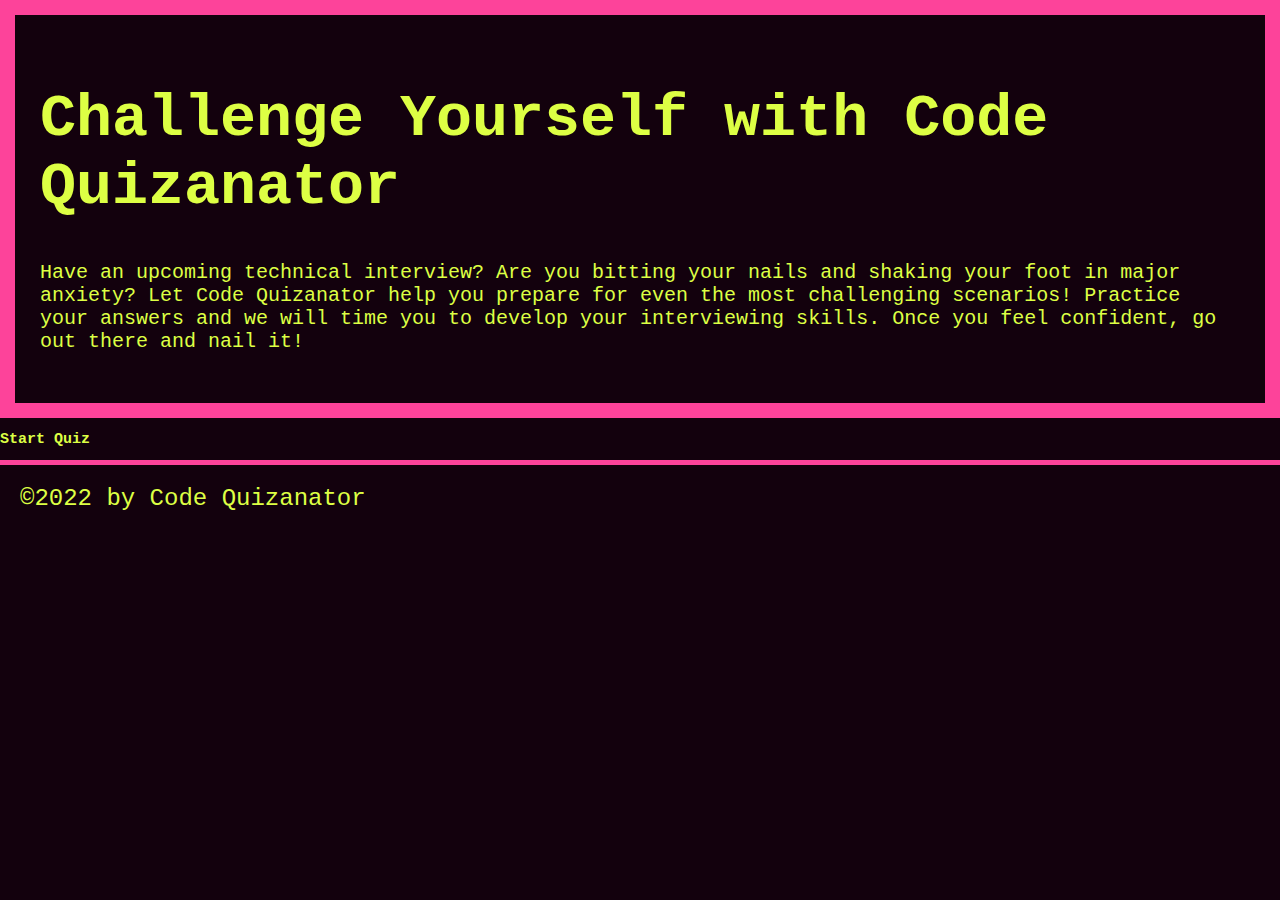
==== index.html @ 2c8183c0 "adding html and css" ====
<!DOCTYPE html>
<html lang="en">
<head>
    <meta charset="UTF-8">
    <meta http-equiv="X-UA-Compatible" content="IE=edge">
    <meta name="viewport" content="width=device-width, initial-scale=1.0">
    <title>Challenge Yourself with Code Quizy</title>
    <link rel="stylesheet" href="./assets/css/style.css">
</head>

<!--Code Starts Here-->
<body>
  
<!--Beginning of Header-->    
    <header>
        <h1>Challenge Yourself with Code Quizanator</h1>
        <p>Have an upcoming technical interview? 
            Are you bitting your nails and shaking your foot in major anxiety?
            Let Code Quizanator help you prepare for even the most challenging scenarios!
            Practice your answers and we will time you to develop your interviewing skills. 
            Once you feel confident, go out there and nail it! 
        </p>
    </header>
<!--Ending of Header-->

<!--Start of Code Quiz-->
<h2>Start Quiz</h2>

<!--End of Code Quiz-->

<!--Footer Start-->
<footer>
    &copy;2022 by Code Quizanator 
</footer>
<!--Footer End-->

<!--js script link here-->
<script src="./assets/script.js"></script>
</body>
</html>
---- assets/css/style.css ----
* {
    box-sizing: border-box;
  }
  
  :root {
    --primary: #fd439a;
    --secondary: #13010d;
    --tertiary: #ddff44; 
    --grey: #333;
    font-size: 62.5%;
  }
  
  body {
    background: var(--secondary);
    color: var(--tertiary);
    margin: 0;
    padding: 0;
    display: flex;
    min-height: 100vh;
    flex-direction: column;
    font-style: normal;
    font-family: "Lucida Console", Courier, monospace;
  }
  
  header {
    background: var(--secondary);
    padding: 30px 25px;
    font-size: 30px;
    border: solid 15px var(--primary);
  }
  /*Header color change animation*/
  h1 {
    animation: color-change 1s infinite;
  }
  
  @keyframes color-change {
    0% { color: var(--primary); }
    50% { color: var(--tertiary); }
    100% { color: var(--primary); }
    50% { color: var(--tertiary); }
  }

  header p {
    color: var(--tertiary);
    margin: 5px 0 20px;
    font-size: 20px;
  }

  footer {
    width: 100%;
    background: var(--secondary);
    color: var(--tertiary);
    font-size: 2.4rem;
    padding: 20px;
    border-top: 5px solid var(--primary);
  }
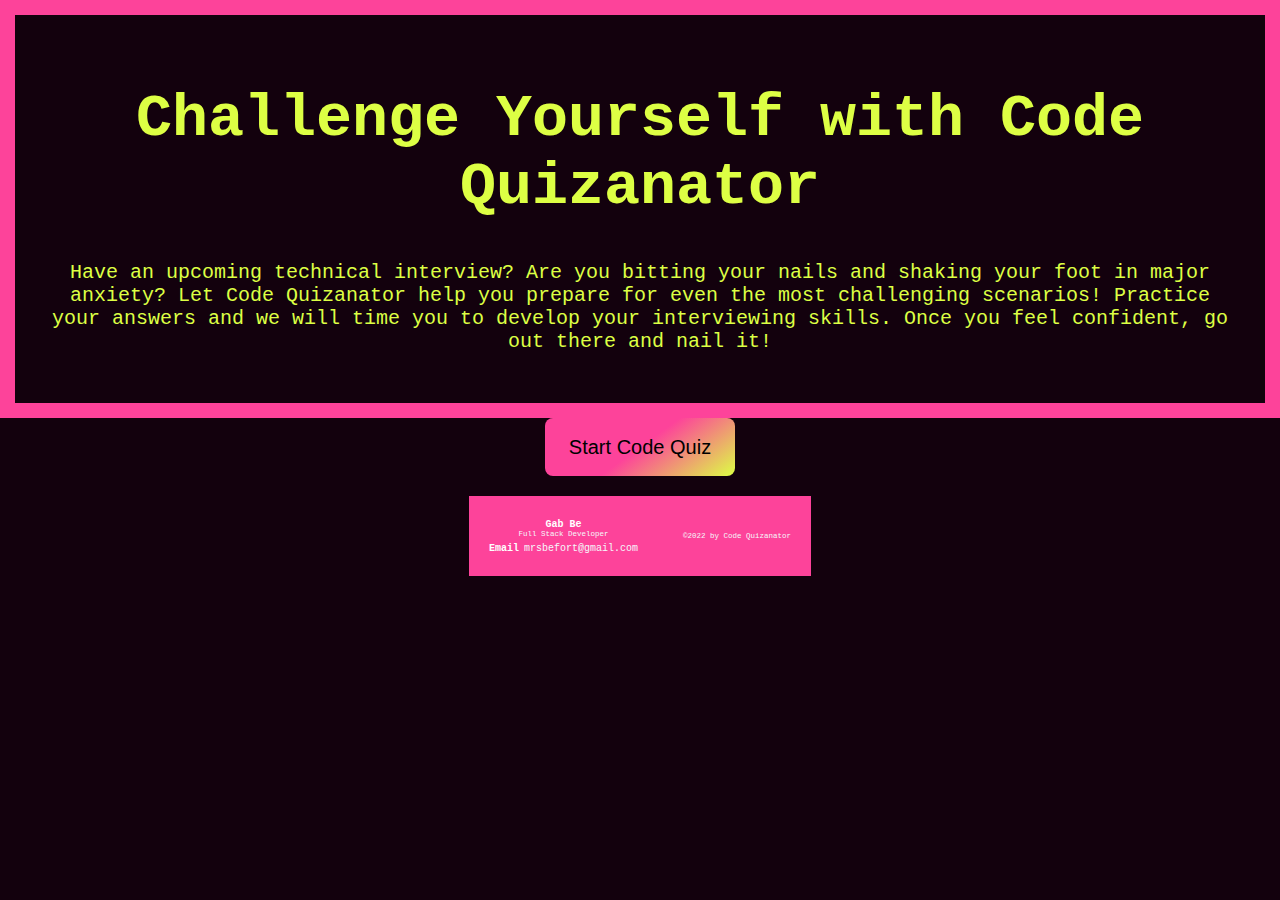
==== commit 9e7f3eda: "adding footer" ====
--- a/index.html
+++ b/index.html
@@ -24,14 +24,162 @@
 <!--Ending of Header-->
 
 <!--Start of Code Quiz-->
-<h2>Start Quiz</h2>
-
+<button>Start Code Quiz</button>
 <!--End of Code Quiz-->
 
 <!--Footer Start-->
-<footer>
-    &copy;2022 by Code Quizanator 
-</footer>
+<div class="main"></div>
+<div class="footer">
+  <div class="bubbles">
+    <div class="bubble" style="--size:3.5543972569919084rem; --distance:8.448341871792394rem; --position:39.57575863756781%; --time:2.737729941848982s; --delay:-3.8427602816920956s;"></div>
+    <div class="bubble" style="--size:3.5293749949442947rem; --distance:7.10045375735554rem; --position:97.17608653481241%; --time:3.5763371907025476s; --delay:-2.326263440586892s;"></div>
+    <div class="bubble" style="--size:3.525290730585988rem; --distance:8.324135238099887rem; --position:75.48887296983808%; --time:2.4044244551745173s; --delay:-2.7735223580071304s;"></div>
+    <div class="bubble" style="--size:4.063173690445416rem; --distance:7.897857961239335rem; --position:9.320047451156544%; --time:3.159773301646979s; --delay:-2.4152628183651865s;"></div>
+    <div class="bubble" style="--size:3.456081860495253rem; --distance:8.699112781624176rem; --position:36.66951924629877%; --time:3.894238291489087s; --delay:-3.8896277875775933s;"></div>
+    <div class="bubble" style="--size:5.0721563235202rem; --distance:9.92876665370789rem; --position:7.975066302207914%; --time:2.6972019043723288s; --delay:-2.0183489968431814s;"></div>
+    <div class="bubble" style="--size:3.0912790870280125rem; --distance:9.965624202524284rem; --position:79.94715857479665%; --time:3.4392460587118094s; --delay:-2.377140117630255s;"></div>
+    <div class="bubble" style="--size:5.084226275071307rem; --distance:9.320956769742306rem; --position:1.8315712113770655%; --time:2.0320977861666227s; --delay:-3.547563744634145s;"></div>
+    <div class="bubble" style="--size:5.484914356885416rem; --distance:8.8446210307306rem; --position:16.256016254750147%; --time:3.6359871235397767s; --delay:-3.4254582733080743s;"></div>
+    <div class="bubble" style="--size:3.3789688336863106rem; --distance:6.055159534703307rem; --position:94.56968915403361%; --time:2.7684899628071595s; --delay:-2.6479816055703393s;"></div>
+    <div class="bubble" style="--size:5.5564526676907136rem; --distance:8.95695450217325rem; --position:11.172886235102201%; --time:3.202104569659705s; --delay:-2.112350152908015s;"></div>
+    <div class="bubble" style="--size:5.310422547876902rem; --distance:6.562834727997112rem; --position:76.48904228295595%; --time:2.4317034919605582s; --delay:-3.2603331019250117s;"></div>
+    <div class="bubble" style="--size:3.0946921410482995rem; --distance:8.229899126884863rem; --position:102.40872516211293%; --time:3.386163896078566s; --delay:-2.9947784466247906s;"></div>
+    <div class="bubble" style="--size:3.722772420331001rem; --distance:7.328328259451984rem; --position:63.70206722503262%; --time:2.517472394613968s; --delay:-3.3873129899618344s;"></div>
+    <div class="bubble" style="--size:5.177950964862369rem; --distance:6.586970030098295rem; --position:92.70441840056135%; --time:3.1097510540798714s; --delay:-3.7997330531480746s;"></div>
+    <div class="bubble" style="--size:2.7689687486784216rem; --distance:9.627232669500255rem; --position:95.84755923562376%; --time:3.6905684126076443s; --delay:-2.50278984247729s;"></div>
+    <div class="bubble" style="--size:2.5878108695695836rem; --distance:7.351952171444596rem; --position:1.391293292681663%; --time:3.9260398585535072s; --delay:-2.8844655839566062s;"></div>
+    <div class="bubble" style="--size:5.290355364175387rem; --distance:6.359216551050485rem; --position:40.92027724644106%; --time:2.531341605005512s; --delay:-2.2761504776045496s;"></div>
+    <div class="bubble" style="--size:3.6155525272001343rem; --distance:7.8303882585339615rem; --position:90.40338132102349%; --time:3.999969084616685s; --delay:-2.9041519931132216s;"></div>
+    <div class="bubble" style="--size:3.990055060195738rem; --distance:9.696831644503018rem; --position:13.281607583036948%; --time:3.171473581232946s; --delay:-2.619451031276038s;"></div>
+    <div class="bubble" style="--size:2.9148668650719793rem; --distance:7.422923175312933rem; --position:-0.7683307166732911%; --time:2.256369935438116s; --delay:-3.245681694228435s;"></div>
+    <div class="bubble" style="--size:5.270501343398752rem; --distance:8.027110963139961rem; --position:63.6909233360893%; --time:2.6850066872380225s; --delay:-2.4573340294702852s;"></div>
+    <div class="bubble" style="--size:5.5969832149815195rem; --distance:8.11110704323153rem; --position:2.538131284694125%; --time:3.0036308978515818s; --delay:-2.152634265323784s;"></div>
+    <div class="bubble" style="--size:5.774205391205273rem; --distance:8.166369633055528rem; --position:0.47890204483508825%; --time:3.8901599567233216s; --delay:-2.619922565678646s;"></div>
+    <div class="bubble" style="--size:4.678416292664647rem; --distance:8.357455467472779rem; --position:58.267756113040704%; --time:3.81346438616607s; --delay:-2.301496831427607s;"></div>
+    <div class="bubble" style="--size:5.218301779475159rem; --distance:6.207474183589026rem; --position:76.08682910171079%; --time:2.2398843013418275s; --delay:-2.7910527654600963s;"></div>
+    <div class="bubble" style="--size:2.5047055999208823rem; --distance:8.952970970316194rem; --position:0.7041457555322017%; --time:3.1400285068347142s; --delay:-2.4757584634351177s;"></div>
+    <div class="bubble" style="--size:3.684561622841045rem; --distance:6.962147434660595rem; --position:76.85314652273946%; --time:3.328676262867227s; --delay:-3.268661906997365s;"></div>
+    <div class="bubble" style="--size:3.5210549405992984rem; --distance:7.102226506350837rem; --position:44.45018010480494%; --time:2.324101236544625s; --delay:-3.6608878513742225s;"></div>
+    <div class="bubble" style="--size:5.906679168202854rem; --distance:8.67106653076301rem; --position:23.553042168635287%; --time:3.600959811758332s; --delay:-2.0847088138428957s;"></div>
+    <div class="bubble" style="--size:3.1477625655202033rem; --distance:8.626934490609415rem; --position:74.78277661144102%; --time:3.208635936513197s; --delay:-3.955550355945542s;"></div>
+    <div class="bubble" style="--size:2.9918992447309174rem; --distance:9.33535054374258rem; --position:86.20560726819443%; --time:2.1333356054015384s; --delay:-2.8868386045216936s;"></div>
+    <div class="bubble" style="--size:2.0541798544970744rem; --distance:7.069695097405904rem; --position:2.557419205093452%; --time:2.6147346750839517s; --delay:-3.116673903387759s;"></div>
+    <div class="bubble" style="--size:2.8177280204057658rem; --distance:7.286367850211058rem; --position:104.62271997748736%; --time:2.3122695784141656s; --delay:-3.69013381068874s;"></div>
+    <div class="bubble" style="--size:3.428793737425443rem; --distance:6.317946716200193rem; --position:53.27119782456649%; --time:3.5080679234152092s; --delay:-3.0923430447199367s;"></div>
+    <div class="bubble" style="--size:2.125689630999288rem; --distance:8.639533123386759rem; --position:39.51005169168731%; --time:3.924975448395856s; --delay:-2.2353297620315704s;"></div>
+    <div class="bubble" style="--size:2.513787166413941rem; --distance:8.909572371811775rem; --position:11.725760803286171%; --time:2.850925907674166s; --delay:-2.062008691864422s;"></div>
+    <div class="bubble" style="--size:2.2421915019285787rem; --distance:7.915714001202915rem; --position:39.343769288258024%; --time:3.9398877377608947s; --delay:-2.4996720855416066s;"></div>
+    <div class="bubble" style="--size:2.4833182568377454rem; --distance:6.924621630860153rem; --position:103.19067661844691%; --time:2.644945519434186s; --delay:-2.800803378018709s;"></div>
+    <div class="bubble" style="--size:5.427247016379268rem; --distance:9.383302400477143rem; --position:89.05314723587297%; --time:3.358470364973913s; --delay:-3.2035834612843614s;"></div>
+    <div class="bubble" style="--size:4.892534522238187rem; --distance:7.406563507549423rem; --position:58.572460236140685%; --time:3.273513178298971s; --delay:-2.7957080203666576s;"></div>
+    <div class="bubble" style="--size:3.5994103560762563rem; --distance:8.050930739897387rem; --position:104.42996524593718%; --time:3.2466602050576543s; --delay:-2.3381233908930574s;"></div>
+    <div class="bubble" style="--size:5.423237055097329rem; --distance:7.526599678925988rem; --position:52.88730690855307%; --time:3.8887329313785246s; --delay:-2.080299970916871s;"></div>
+    <div class="bubble" style="--size:2.954763305605826rem; --distance:6.595703634415569rem; --position:46.52968368131664%; --time:3.2428891264357675s; --delay:-2.7362907383883273s;"></div>
+    <div class="bubble" style="--size:4.672325332061393rem; --distance:8.583077580500476rem; --position:77.23308040458495%; --time:2.220602041159068s; --delay:-2.6892135100360575s;"></div>
+    <div class="bubble" style="--size:5.388081842705185rem; --distance:8.735765069671936rem; --position:104.64594231085734%; --time:2.2798932678139683s; --delay:-3.1952655948720836s;"></div>
+    <div class="bubble" style="--size:4.418223921046308rem; --distance:7.459561048680691rem; --position:55.60688281864701%; --time:2.666398887675075s; --delay:-3.8822489163615326s;"></div>
+    <div class="bubble" style="--size:3.7182749665326504rem; --distance:8.74795923157493rem; --position:62.82078995993251%; --time:2.0626330916300266s; --delay:-3.292293832388399s;"></div>
+    <div class="bubble" style="--size:3.757329875763366rem; --distance:7.0071032445848225rem; --position:2.8825145662617224%; --time:3.0438785177603593s; --delay:-3.9382968990825438s;"></div>
+    <div class="bubble" style="--size:3.0207716167478775rem; --distance:6.989347707708791rem; --position:76.91747698447%; --time:3.5119417313927506s; --delay:-2.6830561536403783s;"></div>
+    <div class="bubble" style="--size:3.4627922986911734rem; --distance:6.7288065633383916rem; --position:38.377982404315254%; --time:2.146867834597769s; --delay:-3.5884751653515674s;"></div>
+    <div class="bubble" style="--size:3.5372198745468566rem; --distance:9.426036571083909rem; --position:20.62884403170955%; --time:3.5319805489511653s; --delay:-3.6066351403297396s;"></div>
+    <div class="bubble" style="--size:4.7312858840209495rem; --distance:6.800003201410904rem; --position:36.75359232836112%; --time:3.3739469030481883s; --delay:-2.4568138015811587s;"></div>
+    <div class="bubble" style="--size:3.3344310536247486rem; --distance:6.873799489723218rem; --position:3.437579706283495%; --time:3.4843937403572802s; --delay:-2.122391851650582s;"></div>
+    <div class="bubble" style="--size:2.6659958869413902rem; --distance:6.773661652045882rem; --position:59.748778447497585%; --time:3.7007082686871575s; --delay:-2.9439616723227604s;"></div>
+    <div class="bubble" style="--size:5.999801335154999rem; --distance:9.354653510482589rem; --position:7.102167957043806%; --time:3.543129219781855s; --delay:-2.566793338525737s;"></div>
+    <div class="bubble" style="--size:5.707509697054701rem; --distance:8.891930157073404rem; --position:86.99554153836756%; --time:3.7109280649171392s; --delay:-3.7492193756646706s;"></div>
+    <div class="bubble" style="--size:3.649709426892943rem; --distance:9.368392172977867rem; --position:70.83121612393406%; --time:2.0303643681533257s; --delay:-3.8249710444391902s;"></div>
+    <div class="bubble" style="--size:3.5292403914880426rem; --distance:8.215505133478688rem; --position:32.28122237710869%; --time:2.3645777605842255s; --delay:-2.1224416417720176s;"></div>
+    <div class="bubble" style="--size:3.6302358085779662rem; --distance:9.833073412364762rem; --position:92.21553142910831%; --time:3.7626264011036556s; --delay:-3.6330790097498684s;"></div>
+    <div class="bubble" style="--size:2.7098937593107175rem; --distance:6.885091671279615rem; --position:91.40827364028777%; --time:3.7146363291040547s; --delay:-2.489353423487959s;"></div>
+    <div class="bubble" style="--size:3.2783354298033913rem; --distance:9.050919853510537rem; --position:34.60991249474794%; --time:3.7093072586222307s; --delay:-2.3336145098725614s;"></div>
+    <div class="bubble" style="--size:5.44832619425454rem; --distance:7.482383088890156rem; --position:19.989586970839127%; --time:3.2711843906475315s; --delay:-2.7088522335019873s;"></div>
+    <div class="bubble" style="--size:2.946443447140938rem; --distance:6.142771450876972rem; --position:79.66354291868103%; --time:2.143916098635211s; --delay:-2.2831935764876907s;"></div>
+    <div class="bubble" style="--size:2.012817484373132rem; --distance:9.91035789006083rem; --position:3.3124220913775417%; --time:3.5906081521037354s; --delay:-3.088900405564649s;"></div>
+    <div class="bubble" style="--size:2.0703097666250354rem; --distance:8.949442006393319rem; --position:46.874809564373834%; --time:3.9721894786105123s; --delay:-2.106587061128305s;"></div>
+    <div class="bubble" style="--size:4.275616348661836rem; --distance:6.218645844558148rem; --position:84.69393885593863%; --time:2.017030208772362s; --delay:-2.570583965252856s;"></div>
+    <div class="bubble" style="--size:3.520461161460598rem; --distance:7.149751845414516rem; --position:75.55733960068179%; --time:3.2960482454345774s; --delay:-3.8720056871083988s;"></div>
+    <div class="bubble" style="--size:4.289191650191753rem; --distance:8.867954631476646rem; --position:104.76972030089338%; --time:3.8697501790357074s; --delay:-3.4684645345681915s;"></div>
+    <div class="bubble" style="--size:5.769921134946945rem; --distance:8.744903457656196rem; --position:8.797849037287884%; --time:2.7001931277894187s; --delay:-3.3052222417421318s;"></div>
+    <div class="bubble" style="--size:3.873823421793941rem; --distance:6.449892901279762rem; --position:-0.5712554626366089%; --time:2.119836354465806s; --delay:-3.6426643946708426s;"></div>
+    <div class="bubble" style="--size:5.967678608329248rem; --distance:8.461500022833246rem; --position:64.75811284382868%; --time:3.150376242520714s; --delay:-2.70692382297228s;"></div>
+    <div class="bubble" style="--size:4.46687761812642rem; --distance:7.829282616379627rem; --position:93.47744416671792%; --time:3.203808555538832s; --delay:-2.0176051831573614s;"></div>
+    <div class="bubble" style="--size:3.975267362286531rem; --distance:6.974924687872366rem; --position:-3.3126784361228623%; --time:3.9609090755380305s; --delay:-3.3247316633456463s;"></div>
+    <div class="bubble" style="--size:4.088899058984313rem; --distance:7.360493889442574rem; --position:1.8809763944116416%; --time:2.1502161809901326s; --delay:-3.148403780328004s;"></div>
+    <div class="bubble" style="--size:2.8739436681670476rem; --distance:7.14816995788428rem; --position:25.281405980434467%; --time:3.320457374699706s; --delay:-2.1623878439015036s;"></div>
+    <div class="bubble" style="--size:3.7203811776655575rem; --distance:7.763902683162632rem; --position:103.21521144571904%; --time:2.9281058292508746s; --delay:-3.7595518642782007s;"></div>
+    <div class="bubble" style="--size:5.000537082526145rem; --distance:7.661280295595369rem; --position:35.34934478414283%; --time:3.614678853281891s; --delay:-2.5639562265908213s;"></div>
+    <div class="bubble" style="--size:2.8498848395446554rem; --distance:7.766100435144889rem; --position:1.8860849802391861%; --time:3.0240268428540267s; --delay:-3.670497244948909s;"></div>
+    <div class="bubble" style="--size:4.732577309268604rem; --distance:8.926101089377461rem; --position:42.46219554008158%; --time:3.785625980931166s; --delay:-3.6151402632489087s;"></div>
+    <div class="bubble" style="--size:2.8696170404170394rem; --distance:6.72152320893814rem; --position:1.0629642171369236%; --time:3.1805884159868887s; --delay:-2.907299501019654s;"></div>
+    <div class="bubble" style="--size:5.9273238636583585rem; --distance:7.893745404264266rem; --position:65.96543394191812%; --time:2.061631407556237s; --delay:-2.7641150383668545s;"></div>
+    <div class="bubble" style="--size:5.774586912560041rem; --distance:7.217210695962768rem; --position:88.72997092888924%; --time:3.6888719349258876s; --delay:-2.980533003386705s;"></div>
+    <div class="bubble" style="--size:4.343292803199767rem; --distance:9.260807143145852rem; --position:10.682654591987752%; --time:2.8887175368705273s; --delay:-3.0668694648812886s;"></div>
+    <div class="bubble" style="--size:2.5322064668982165rem; --distance:8.685270788814968rem; --position:36.26308565997653%; --time:2.959566519653084s; --delay:-3.152393230547358s;"></div>
+    <div class="bubble" style="--size:2.1655716370606006rem; --distance:8.936286991384183rem; --position:43.48594584519931%; --time:3.8974073472397803s; --delay:-2.5140985881609947s;"></div>
+    <div class="bubble" style="--size:2.9958970782998744rem; --distance:9.777657776519126rem; --position:14.475445462531997%; --time:2.7425590787115026s; --delay:-3.665353930982188s;"></div>
+    <div class="bubble" style="--size:3.2010067831393734rem; --distance:7.721885665814902rem; --position:4.562791900399725%; --time:3.7001165467640784s; --delay:-3.1627739323652726s;"></div>
+    <div class="bubble" style="--size:3.335154578523749rem; --distance:8.705384456578447rem; --position:1.007494397707731%; --time:2.997459142886539s; --delay:-3.6922856967846966s;"></div>
+    <div class="bubble" style="--size:5.309038380098845rem; --distance:9.808897481528385rem; --position:70.50355455249121%; --time:2.037051283570382s; --delay:-2.837327897681116s;"></div>
+    <div class="bubble" style="--size:3.1981287658965307rem; --distance:7.857870730374165rem; --position:77.81194541763396%; --time:2.619229548713317s; --delay:-2.2133287384246607s;"></div>
+    <div class="bubble" style="--size:3.242292455493069rem; --distance:6.907938209976285rem; --position:38.60376206061874%; --time:3.6556571838928034s; --delay:-2.838314263017281s;"></div>
+    <div class="bubble" style="--size:2.287999471298341rem; --distance:7.310806830930521rem; --position:46.40007176872749%; --time:2.9471374426526413s; --delay:-3.661881173133056s;"></div>
+    <div class="bubble" style="--size:2.2213524052184743rem; --distance:7.053602505449434rem; --position:37.58189200426262%; --time:2.5120626408494435s; --delay:-3.6104843436861542s;"></div>
+    <div class="bubble" style="--size:3.7999916013529003rem; --distance:7.858892820652304rem; --position:7.948887585843982%; --time:2.9308791458519172s; --delay:-3.0241265116392935s;"></div>
+    <div class="bubble" style="--size:2.9622619005383504rem; --distance:9.334068976125215rem; --position:27.58571029842647%; --time:3.0798983765372574s; --delay:-2.900466608516479s;"></div>
+    <div class="bubble" style="--size:3.4652617662124108rem; --distance:6.407015421487616rem; --position:9.010036515368565%; --time:2.248961721821639s; --delay:-3.647076112758142s;"></div>
+    <div class="bubble" style="--size:4.089718000403527rem; --distance:6.433766507866842rem; --position:61.68484357368537%; --time:2.320162214368247s; --delay:-2.4117039511634704s;"></div>
+    <div class="bubble" style="--size:4.622839800236335rem; --distance:7.655280580034516rem; --position:62.11187306438694%; --time:3.8691971548895143s; --delay:-2.7366190377811574s;"></div>
+    <div class="bubble" style="--size:4.560688530868698rem; --distance:6.121716965699802rem; --position:29.956666882756885%; --time:3.267699708068657s; --delay:-2.4226703094428523s;"></div>
+    <div class="bubble" style="--size:3.278169523140428rem; --distance:9.038637946699529rem; --position:35.167648656911126%; --time:2.6430975918898247s; --delay:-2.9111443716475014s;"></div>
+    <div class="bubble" style="--size:5.9440831441510715rem; --distance:9.018564838885752rem; --position:21.612904107939308%; --time:2.150573476780965s; --delay:-2.060739078954993s;"></div>
+    <div class="bubble" style="--size:3.8661229087535114rem; --distance:8.213330263386784rem; --position:67.02513934447241%; --time:2.035258575092373s; --delay:-3.7294849141164486s;"></div>
+    <div class="bubble" style="--size:2.246744077815146rem; --distance:8.985275472716602rem; --position:99.83529554539324%; --time:3.7652527513268588s; --delay:-3.7154435604846503s;"></div>
+    <div class="bubble" style="--size:3.017271271867208rem; --distance:6.153006351114785rem; --position:43.3552937760619%; --time:3.7100435827211222s; --delay:-3.5237992791228248s;"></div>
+    <div class="bubble" style="--size:2.1154261204230638rem; --distance:7.618989773015403rem; --position:39.69500110848637%; --time:3.208218475102053s; --delay:-2.997066152504819s;"></div>
+    <div class="bubble" style="--size:3.931288537827286rem; --distance:8.551812483616272rem; --position:10.000588593683489%; --time:2.0620096980941494s; --delay:-3.875807483784624s;"></div>
+    <div class="bubble" style="--size:3.1278051135019522rem; --distance:9.683447516598065rem; --position:37.97602483712807%; --time:3.370283305781334s; --delay:-2.9636286847829245s;"></div>
+    <div class="bubble" style="--size:2.7375140098036246rem; --distance:6.1831151839815055rem; --position:46.168536654647326%; --time:2.840537569703464s; --delay:-2.179958831093682s;"></div>
+    <div class="bubble" style="--size:2.661703748215497rem; --distance:8.211452336704028rem; --position:48.3254783681284%; --time:2.116591214661582s; --delay:-3.3263191834076693s;"></div>
+    <div class="bubble" style="--size:2.1544302381433527rem; --distance:7.579440007358455rem; --position:82.99521670993651%; --time:2.4005757818021767s; --delay:-3.14500961918454s;"></div>
+    <div class="bubble" style="--size:2.825889388235339rem; --distance:7.619735125431285rem; --position:55.60829348621422%; --time:2.8103836896998233s; --delay:-3.032609327328959s;"></div>
+    <div class="bubble" style="--size:3.1845515525923664rem; --distance:6.322591236370779rem; --position:17.224689336043102%; --time:3.5811726874655276s; --delay:-2.041402575174688s;"></div>
+    <div class="bubble" style="--size:5.532316292159064rem; --distance:6.967542578826894rem; --position:23.69401425828005%; --time:2.205362414366501s; --delay:-3.6948429350695546s;"></div>
+    <div class="bubble" style="--size:5.503703658505483rem; --distance:6.103210565337104rem; --position:94.82603984205993%; --time:2.3572420510023266s; --delay:-3.3390685157443687s;"></div>
+    <div class="bubble" style="--size:3.7010407038113096rem; --distance:9.798513510511686rem; --position:88.9247894031844%; --time:3.0093585632231914s; --delay:-2.498302314825038s;"></div>
+    <div class="bubble" style="--size:4.347543315529456rem; --distance:6.936264787087094rem; --position:54.23864191577936%; --time:3.0624459290736215s; --delay:-3.3295330144949324s;"></div>
+    <div class="bubble" style="--size:5.930636805245805rem; --distance:9.339044340095853rem; --position:87.75901166960418%; --time:3.384392666983338s; --delay:-3.2314078764068217s;"></div>
+    <div class="bubble" style="--size:3.599785944097233rem; --distance:7.2448733827358724rem; --position:23.395664256200796%; --time:2.340775048502525s; --delay:-3.800898685152664s;"></div>
+    <div class="bubble" style="--size:2.887898426142102rem; --distance:9.287056945378986rem; --position:13.760534881602027%; --time:3.256397807184212s; --delay:-2.921071766516936s;"></div>
+    <div class="bubble" style="--size:4.642033808191377rem; --distance:9.103329707738435rem; --position:17.081214885064732%; --time:2.673054390478378s; --delay:-3.6270725028840713s;"></div>
+    <div class="bubble" style="--size:2.575910394536332rem; --distance:8.133749239317597rem; --position:19.915549076351663%; --time:2.282321353734464s; --delay:-2.697146241448428s;"></div>
+    <div class="bubble" style="--size:5.226861811445484rem; --distance:9.396898893395264rem; --position:46.774962897101176%; --time:3.3137486066585318s; --delay:-3.0967081451925713s;"></div>
+    <div class="bubble" style="--size:3.528304229546226rem; --distance:9.533874063795192rem; --position:42.31972839438509%; --time:3.301401177999019s; --delay:-2.161707129354429s;"></div>
+    <div class="bubble" style="--size:3.4874691610778292rem; --distance:8.11743392798451rem; --position:83.63100765466801%; --time:3.5222390993445805s; --delay:-3.0120247724335676s;"></div>
+    <div class="bubble" style="--size:3.0282478381144955rem; --distance:6.480266509520122rem; --position:93.86978145491524%; --time:3.71661094121343s; --delay:-3.5772101769803473s;"></div>
+    <div class="bubble" style="--size:3.4828645228163895rem; --distance:7.967413386206976rem; --position:101.33054152679934%; --time:2.1766501926027813s; --delay:-3.637336537700236s;"></div>
+    <div class="bubble" style="--size:3.485552594265296rem; --distance:7.0181616836834335rem; --position:36.182445088333736%; --time:3.9655632725110155s; --delay:-3.0081556190680074s;"></div>
+  </div>
+  <div class="content">
+    <div>
+      <div><b>Gab Be</b><p>Full Stack Developer<p/></div>
+      <div><b>Email</b><a href="mailto:mrsbefort@gmail.com">mrsbefort@gmail.com</a></div>
+    </div>
+    <div>
+      <p>&copy;2022 by Code Quizanator </p>
+    </div>
+  </div>
+</div>
+<svg style="position: fixed; top: 100vh">
+  <defs>
+    <filter id="blob">
+      <feGaussianBlur in="SourceGraphic" stdDeviation="10" result="blur"></feGaussianBlur>
+      <feColorMatrix in="blur" mode="matrix" values="1 0 0 0 0  0 1 0 0 0  0 0 1 0 0  0 0 0 19 -9" result="blob"></feColorMatrix>
+      <feComposite in="SourceGraphic" in2="blob" operator="atop"></feComposite>
+    </filter>
+  </defs>
+</svg>
+
 <!--Footer End-->
 
 <!--js script link here-->
--- a/assets/css/style.css
+++ b/assets/css/style.css
@@ -1,12 +1,13 @@
 * {
     box-sizing: border-box;
+    align-items: center;
   }
   
   :root {
     --primary: #fd439a;
     --secondary: #13010d;
     --tertiary: #ddff44; 
-    --grey: #333;
+    --quaternary: rgb(233, 39, 233);
     font-size: 62.5%;
   }
   
@@ -20,6 +21,7 @@
     flex-direction: column;
     font-style: normal;
     font-family: "Lucida Console", Courier, monospace;
+    text-align: center;
   }
   
   header {
@@ -46,11 +48,133 @@
     font-size: 20px;
   }
 
-  footer {
-    width: 100%;
-    background: var(--secondary);
-    color: var(--tertiary);
-    font-size: 2.4rem;
-    padding: 20px;
-    border-top: 5px solid var(--primary);
-  }+  /* button styling */
+  button {
+    align-items: center;
+    background: linear-gradient(144deg, var(--primary)50%, var(--tertiary));
+    border: 800px;
+    border-radius: 8px;
+    box-sizing: border-box;
+    color: rgb(0, 0, 0);
+    display: flex;
+    font-family: Phantomsans, sans-serif;
+    font-size: 20px;
+    justify-content: center;
+    line-height: 1em;
+    max-width: 100%;
+    min-width: 140px;
+    padding: 19px 24px; 
+  }
+//end of button//
+
+
+    body .footer{
+        display: grid;
+        grid-template-rows: 1fr auto;
+        grid-template-areas: "main" "footer";
+        overflow-x: hidden;
+        background: #13010d;
+        min-height: 100vh;
+        font-family: "Open Sans", sans-serif;
+      }
+      body .footer {
+        z-index: 1;
+        --footer-background:#fd439a;
+        display: grid;
+        position: relative;
+        grid-area: footer;
+        min-height: 12rem;
+      }
+      body .footer .bubbles {
+        position: absolute;
+        top: 0;
+        left: 0;
+        right: 0;
+        height: 1rem;
+        background: var(--footer-background);
+        filter: url("#blob");
+      }
+      body .footer .bubbles .bubble {
+        position: absolute;
+        left: var(--position, 50%);
+        background: var(--footer-background);
+        border-radius: 100%;
+        -webkit-animation: bubble-size var(--time, 4s) ease-in infinite var(--delay, 0s), bubble-move var(--time, 4s) ease-in infinite var(--delay, 0s);
+                animation: bubble-size var(--time, 4s) ease-in infinite var(--delay, 0s), bubble-move var(--time, 4s) ease-in infinite var(--delay, 0s);
+        transform: translate(-50%, 100%);
+      }
+      body .footer .content {
+        z-index: 2;
+        display: grid;
+        grid-template-columns: 1fr auto;
+        grid-gap: 4rem;
+        padding: 2rem;
+        background: var(--footer-background);
+      }
+      body .footer .content a, body .footer .content p {
+        color: #F5F7FA;
+        text-decoration: none;
+      }
+      body .footer .content b {
+        color: white;
+      }
+      body .footer .content p {
+        margin: 0;
+        font-size: 0.75rem;
+      }
+      body .footer .content > div {
+        display: flex;
+        flex-direction: column;
+        justify-content: center;
+      }
+      body .footer .content > div > div {
+        margin: 0.25rem 0;
+      }
+      body .footer .content > div > div > * {
+        margin-right: 0.5rem;
+      }
+      body .footer .content > div .image {
+        align-self: center;
+        width: 4rem;
+        height: 4rem;
+        margin: 0.25rem 0;
+        background-size: cover;
+        background-position: center;
+      }
+      
+      @-webkit-keyframes bubble-size {
+        0%, 75% {
+          width: var(--size, 4rem);
+          height: var(--size, 4rem);
+        }
+        100% {
+          width: 0rem;
+          height: 0rem;
+        }
+      }
+      
+      @keyframes bubble-size {
+        0%, 75% {
+          width: var(--size, 4rem);
+          height: var(--size, 4rem);
+        }
+        100% {
+          width: 0rem;
+          height: 0rem;
+        }
+      }
+      @-webkit-keyframes bubble-move {
+        0% {
+          bottom: -4rem;
+        }
+        100% {
+          bottom: var(--distance, 10rem);
+        }
+      }
+      @keyframes bubble-move {
+        0% {
+          bottom: -4rem;
+        }
+        100% {
+          bottom: var(--distance, 10rem);
+        }}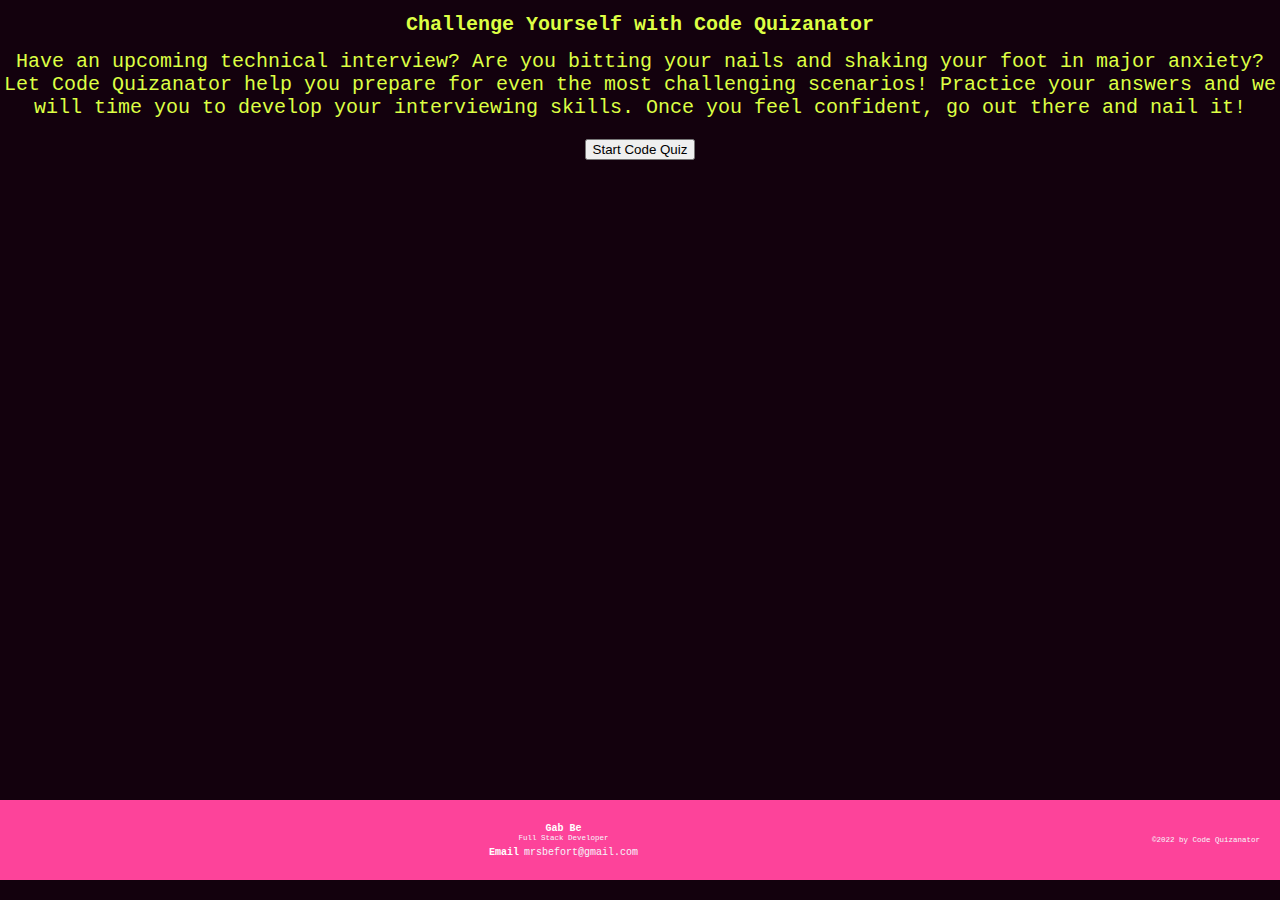
==== commit fb7ea262: "adding css commits" ====
--- a/index.html
+++ b/index.html
@@ -10,7 +10,6 @@
 
 <!--Code Starts Here-->
 <body>
-  
 <!--Beginning of Header-->    
     <header>
         <h1>Challenge Yourself with Code Quizanator</h1>
@@ -179,7 +178,6 @@
     </filter>
   </defs>
 </svg>
-
 <!--Footer End-->
 
 <!--js script link here-->
--- a/assets/css/style.css
+++ b/assets/css/style.css
@@ -23,32 +23,32 @@
     font-family: "Lucida Console", Courier, monospace;
     text-align: center;
   }
-  
+
+//////////////////////////////*header starts here*///////////////////////
   header {
     background: var(--secondary);
     padding: 30px 25px;
     font-size: 30px;
     border: solid 15px var(--primary);
   }
-  /*Header color change animation*/
+//////////////////////////////*header color change animation*///////////
   h1 {
     animation: color-change 1s infinite;
   }
-  
   @keyframes color-change {
     0% { color: var(--primary); }
     50% { color: var(--tertiary); }
     100% { color: var(--primary); }
     50% { color: var(--tertiary); }
   }
-
   header p {
     color: var(--tertiary);
     margin: 5px 0 20px;
     font-size: 20px;
   }
+////////////////////////////*end of header*//////////////////////////////
 
-  /* button styling */
+////////////////////////////*button starts here*/////////////////////////
   button {
     align-items: center;
     background: linear-gradient(144deg, var(--primary)50%, var(--tertiary));
@@ -65,9 +65,9 @@
     min-width: 140px;
     padding: 19px 24px; 
   }
-//end of button//
+////////////////////////////*end of button*//////////////////////////////
 
-
+////////////////////////////*footer starts here*/////////////////////////
     body .footer{
         display: grid;
         grid-template-rows: 1fr auto;
@@ -81,7 +81,11 @@
         z-index: 1;
         --footer-background:#fd439a;
         display: grid;
-        position: relative;
+        position:fixed;
+        width: 100%;
+        left:0px;
+        bottom:0px;
+        height:30px;
         grid-area: footer;
         min-height: 12rem;
       }
@@ -177,4 +181,6 @@
         }
         100% {
           bottom: var(--distance, 10rem);
-        }}+        }
+    }
+////////////////////////////*footer ends*////////////////////////////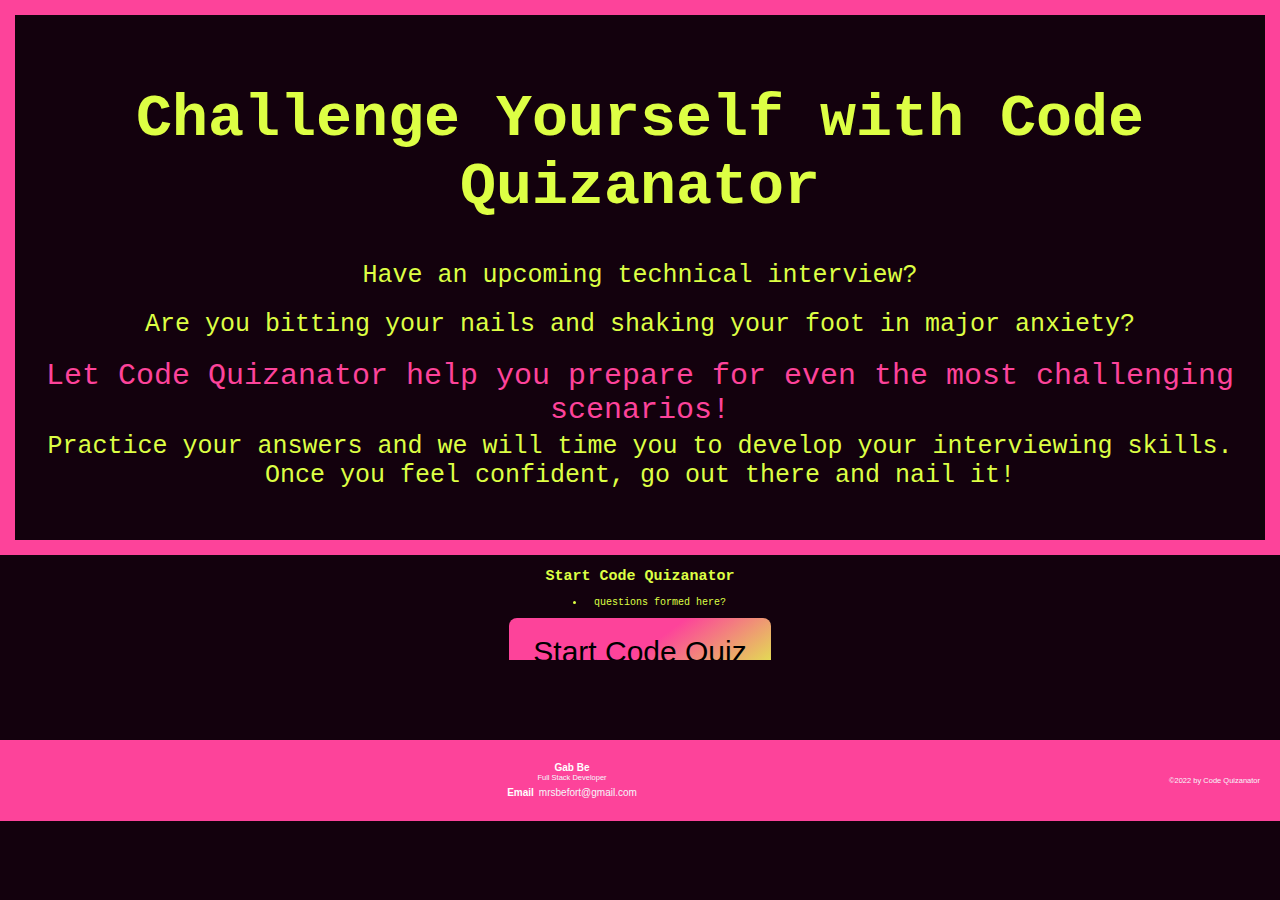
==== commit e6f203bb: "css" ====
--- a/index.html
+++ b/index.html
@@ -13,17 +13,26 @@
 <!--Beginning of Header-->    
     <header>
         <h1>Challenge Yourself with Code Quizanator</h1>
-        <p>Have an upcoming technical interview? 
-            Are you bitting your nails and shaking your foot in major anxiety?
-            Let Code Quizanator help you prepare for even the most challenging scenarios!
-            Practice your answers and we will time you to develop your interviewing skills. 
+        <p>Have an upcoming technical interview?</p>
+            <p>Are you bitting your nails and shaking your foot in major anxiety?</p>
+            <p1>Let Code Quizanator help you prepare for even the most challenging scenarios!</p1>
+            <p>Practice your answers and we will time you to develop your interviewing skills. 
             Once you feel confident, go out there and nail it! 
         </p>
     </header>
 <!--Ending of Header-->
 
 <!--Start of Code Quiz-->
+<main class="page-content">
+    <section class="questions">
+      <h2 class="title">Start Code Quizanator</h2>
+      <ul class="begin">
+        <li class="q1">questions formed here?</li>
+      </ul>
+    </section>
+  </main>
 <button>Start Code Quiz</button>
+
 <!--End of Code Quiz-->
 
 <!--Footer Start-->
--- a/assets/css/style.css
+++ b/assets/css/style.css
@@ -7,7 +7,6 @@
     --primary: #fd439a;
     --secondary: #13010d;
     --tertiary: #ddff44; 
-    --quaternary: rgb(233, 39, 233);
     font-size: 62.5%;
   }
   
@@ -24,14 +23,14 @@
     text-align: center;
   }
 
-//////////////////////////////*header starts here*///////////////////////
+/*------------------------header starts here---------------------------*/
   header {
     background: var(--secondary);
     padding: 30px 25px;
     font-size: 30px;
     border: solid 15px var(--primary);
   }
-//////////////////////////////*header color change animation*///////////
+/*-----------------header color change animation-----------------------*/
   h1 {
     animation: color-change 1s infinite;
   }
@@ -44,11 +43,20 @@
   header p {
     color: var(--tertiary);
     margin: 5px 0 20px;
-    font-size: 20px;
+    font-size: 25px;
+    text-align: center;
+    text-justify: inner-character;
   }
-////////////////////////////*end of header*//////////////////////////////
+  header p1 {
+    color: var(--primary);
+    margin: 5px 0 20px;
+    font-size: 30px;
+    text-align: center;
+    text-justify: inner-character;
+  }
+/*-----------------------end of header---------------------------------*/
 
-////////////////////////////*button starts here*/////////////////////////
+/*---------------------button starts here------------------------------*/
   button {
     align-items: center;
     background: linear-gradient(144deg, var(--primary)50%, var(--tertiary));
@@ -58,36 +66,40 @@
     color: rgb(0, 0, 0);
     display: flex;
     font-family: Phantomsans, sans-serif;
-    font-size: 20px;
+    font-size: 30px;
     justify-content: center;
     line-height: 1em;
     max-width: 100%;
     min-width: 140px;
     padding: 19px 24px; 
   }
-////////////////////////////*end of button*//////////////////////////////
+/*----------------------end of button-----------------------------------*/
 
-////////////////////////////*footer starts here*/////////////////////////
+/*---------------------footer starts here-------------------------------*/
     body .footer{
+        height: 50rem; 
         display: grid;
         grid-template-rows: 1fr auto;
         grid-template-areas: "main" "footer";
         overflow-x: hidden;
         background: #13010d;
         min-height: 100vh;
+        
+        position: fixed;
+        width: 100%;
+        left:0px;
+        height: 0rem; 
+        bottom: 0px;
         font-family: "Open Sans", sans-serif;
       }
       body .footer {
         z-index: 1;
         --footer-background:#fd439a;
         display: grid;
-        position:fixed;
-        width: 100%;
-        left:0px;
-        bottom:0px;
-        height:30px;
         grid-area: footer;
         min-height: 12rem;
+        height: 24rem; 
+        bottom: 0px;
       }
       body .footer .bubbles {
         position: absolute;
@@ -183,4 +195,4 @@
           bottom: var(--distance, 10rem);
         }
     }
-////////////////////////////*footer ends*////////////////////////////+/*-----------------footer ends-----------------------------------*/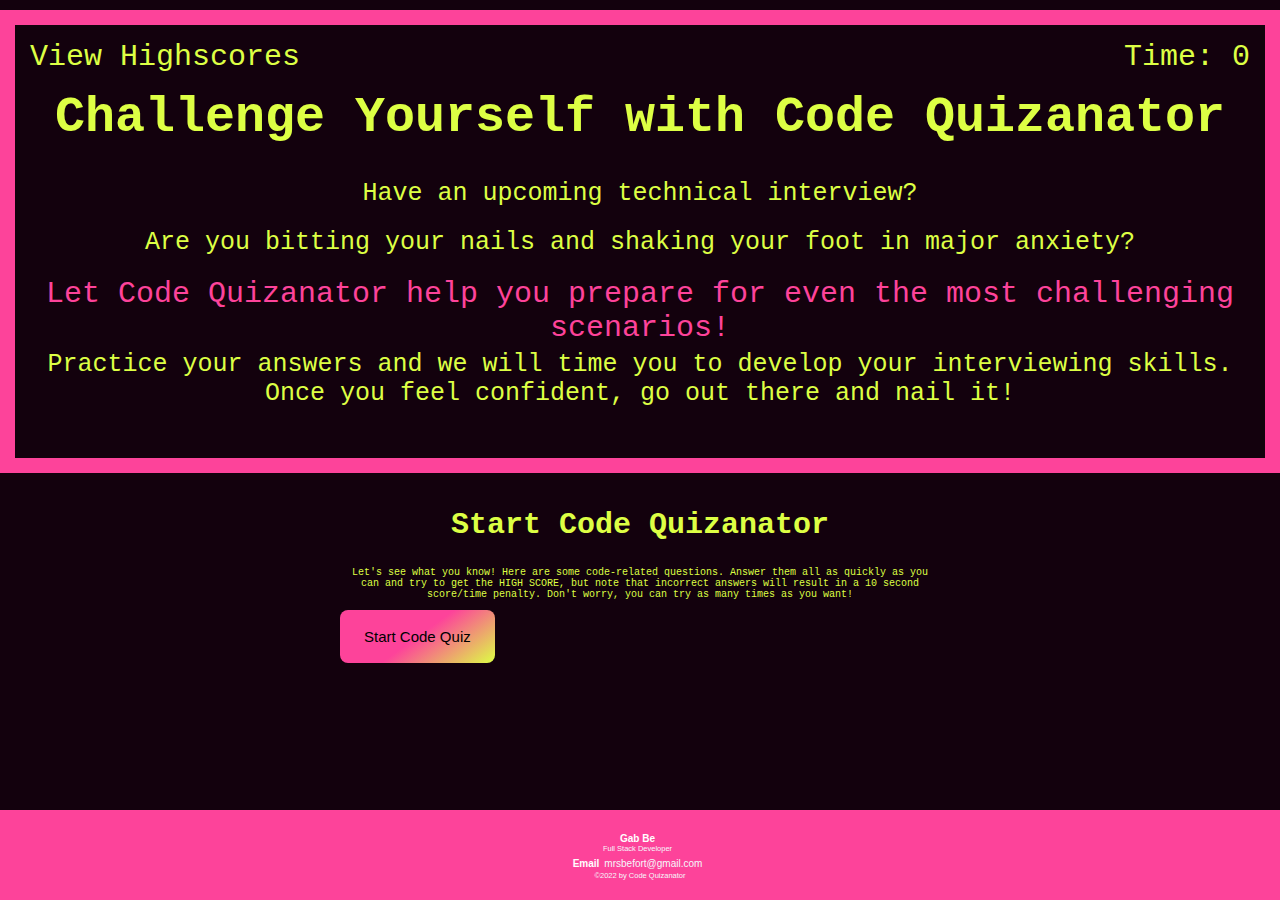
==== commit 74f04f5c: "adding js" ====
--- a/index.html
+++ b/index.html
@@ -4,7 +4,7 @@
     <meta charset="UTF-8">
     <meta http-equiv="X-UA-Compatible" content="IE=edge">
     <meta name="viewport" content="width=device-width, initial-scale=1.0">
-    <title>Challenge Yourself with Code Quizy</title>
+    <title>Challenge Yourself with Code</title>
     <link rel="stylesheet" href="./assets/css/style.css">
 </head>
 
@@ -23,16 +23,37 @@
 <!--Ending of Header-->
 
 <!--Start of Code Quiz-->
-<main class="page-content">
-    <section class="questions">
-      <h2 class="title">Start Code Quizanator</h2>
-      <ul class="begin">
-        <li class="q1">questions formed here?</li>
-      </ul>
-    </section>
-  </main>
-<button>Start Code Quiz</button>
-
+<div class="scores"><a href="score.html">View Highscores</a></div>
+
+<div class="timer">Time: <span id="time">0</span></div>
+
+<div class="wrapper">
+  <div id="start-screen" class="start">
+    <h2>Start Code Quizanator</h2>
+        <p>
+          Let's see what you know! Here are some code-related questions. Answer them all as quickly as you can and try to get the HIGH SCORE, but note that incorrect answers will result in a 10 second score/time penalty. Don't worry, you can try as many times as you want!
+        </p>
+        <button id="start">Start Code Quiz</button>
+      </div>
+
+      <div id="questions" class="hide">
+        <h2 id="question-title"></h2>
+        <div id="choices" class="choices"></div>
+      </div>
+
+      <div id="end-screen" class="hide">
+        <h2>All done!</h2>
+        <p>Your final score is <span id="final-score"></span>.</p>
+        <p>
+          Enter initials: <input type="text" id="initials" max="3" />
+          <button id="submit">Submit</button>
+        </p>
+      </div>
+<!--js script links here-->
+<script src="./assets/script.js"></script>
+<script src="./assets/questions.js"></script>
+      <div id="feedback" class="feedback hide"></div>
+    </div>
 <!--End of Code Quiz-->
 
 <!--Footer Start-->
@@ -189,7 +210,5 @@
 </svg>
 <!--Footer End-->
 
-<!--js script link here-->
-<script src="./assets/script.js"></script>
 </body>
 </html>--- a/assets/css/style.css
+++ b/assets/css/style.css
@@ -26,6 +26,7 @@
 /*------------------------header starts here---------------------------*/
   header {
     background: var(--secondary);
+    margin: 10px auto 0 auto;
     padding: 30px 25px;
     font-size: 30px;
     border: solid 15px var(--primary);
@@ -33,6 +34,7 @@
 /*-----------------header color change animation-----------------------*/
   h1 {
     animation: color-change 1s infinite;
+    font-size: 50px;
   }
   @keyframes color-change {
     0% { color: var(--primary); }
@@ -55,10 +57,66 @@
     text-justify: inner-character;
   }
 /*-----------------------end of header---------------------------------*/
+h2 {
+  font-size: 30px;
+}
+/*classes*/
+.wrapper {
+  margin: 10px auto 0 auto;
+  max-width: 600px;
+}
+
+.choices button {
+  display: block;
+}
+
+.hide {
+  display: none;
+}
+
+.start {
+  text-align: center;
+}
+
+.scores {
+  position: absolute;
+  top:40px;
+  left: 30px;
+  font-size: 30px;
+}
+
+.feedback {
+  font-style: italic;
+  font-size: 120%;
+  margin-top: 20px;
+  padding-top: 10px;
+  color: gray;
+  border-top: 2px solid rgb(201, 193, 193);
+}
+
+.timer {
+  position: absolute;
+  top: 40px;
+  right: 30px;
+  font-size: 30px;
+}
+a {
+  color: var(--tertiary);
+  text-decoration: none;
+  transition: color 0.1s;
+    border-radius: 8px;
+}
+
+a:hover {
+  color: var(--primary); 
+  border: 800px;
+    border-radius: 8px;
+    box-sizing: border-box;
+}
 
 /*---------------------button starts here------------------------------*/
   button {
-    align-items: center;
+    text align: center;
     background: linear-gradient(144deg, var(--primary)50%, var(--tertiary));
     border: 800px;
     border-radius: 8px;
@@ -66,15 +124,36 @@
     color: rgb(0, 0, 0);
     display: flex;
     font-family: Phantomsans, sans-serif;
-    font-size: 30px;
+    font-size: 15px;
     justify-content: center;
     line-height: 1em;
     max-width: 100%;
     min-width: 140px;
     padding: 19px 24px; 
   }
+  button:hover {
+    background-color: silver;
+  }
 /*----------------------end of button-----------------------------------*/
 
+input[type="text"] {
+  font-size: 100%;
+}
+
+ol {
+  padding-left: 0px;
+  max-height: 400px;
+  overflow: auto;
+}
+
+li {
+  padding: 5px;
+  list-style: decimal inside none;
+}
+
+li:nth-child(odd) {
+  background-color: #dfdae7;
+}
 /*---------------------footer starts here-------------------------------*/
     body .footer{
         height: 50rem; 
@@ -84,11 +163,10 @@
         overflow-x: hidden;
         background: #13010d;
         min-height: 100vh;
-        
         position: fixed;
         width: 100%;
         left:0px;
-        height: 0rem; 
+        height: 12rem; 
         bottom: 0px;
         font-family: "Open Sans", sans-serif;
       }
@@ -97,16 +175,16 @@
         --footer-background:#fd439a;
         display: grid;
         grid-area: footer;
-        min-height: 12rem;
-        height: 24rem; 
+        min-height: 1rem;
+        height: 25%; 
         bottom: 0px;
       }
       body .footer .bubbles {
-        position: absolute;
+        position: relative;
         top: 0;
         left: 0;
         right: 0;
-        height: 1rem;
+        height: 0rem;
         background: var(--footer-background);
         filter: url("#blob");
       }
@@ -121,9 +199,7 @@
       }
       body .footer .content {
         z-index: 2;
-        display: grid;
-        grid-template-columns: 1fr auto;
-        grid-gap: 4rem;
+        display: outside;
         padding: 2rem;
         background: var(--footer-background);
       }
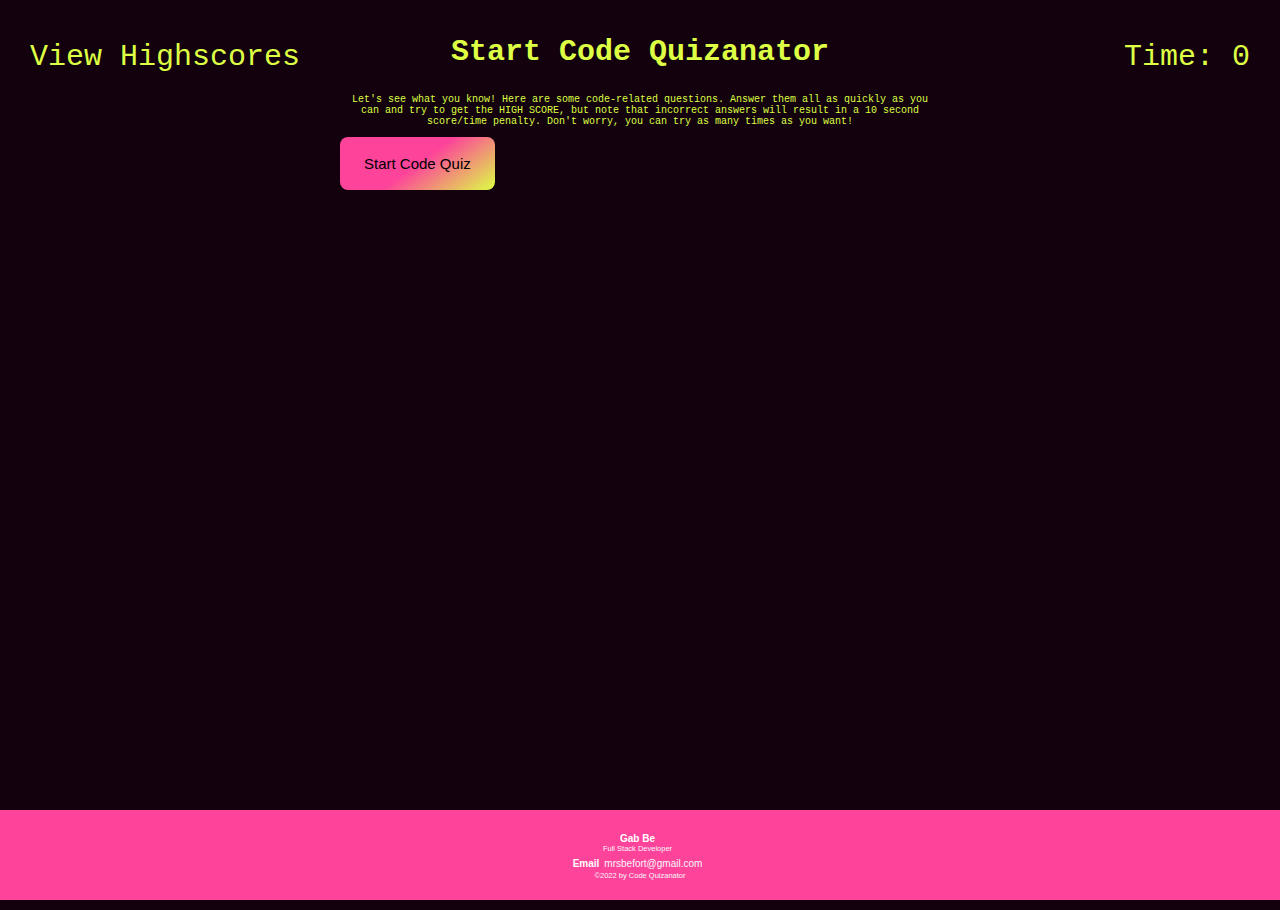
==== commit fe8cb418: "fixing timer" ====
--- a/index.html
+++ b/index.html
@@ -11,7 +11,7 @@
 <!--Code Starts Here-->
 <body>
 <!--Beginning of Header-->    
-    <header>
+    <header class="hide">
         <h1>Challenge Yourself with Code Quizanator</h1>
         <p>Have an upcoming technical interview?</p>
             <p>Are you bitting your nails and shaking your foot in major anxiety?</p>
@@ -49,9 +49,7 @@
           <button id="submit">Submit</button>
         </p>
       </div>
-<!--js script links here-->
-<script src="./assets/script.js"></script>
-<script src="./assets/questions.js"></script>
+
       <div id="feedback" class="feedback hide"></div>
     </div>
 <!--End of Code Quiz-->
@@ -209,6 +207,9 @@
   </defs>
 </svg>
 <!--Footer End-->
+<!--js script links here-->
+<script src="./assets/questions.js"></script>
+<script src="./assets/script.js"></script>
 
 </body>
 </html>--- a/assets/css/style.css
+++ b/assets/css/style.css
@@ -64,6 +64,11 @@
 .wrapper {
   margin: 10px auto 0 auto;
   max-width: 600px;
+  height: 100vh;
+}
+
+#questions {
+  padding-bottom: 500px;
 }
 
 .choices button {
@@ -72,6 +77,7 @@
 
 .hide {
   display: none;
+  
 }
 
 .start {
@@ -143,7 +149,7 @@
 ol {
   padding-left: 0px;
   max-height: 400px;
-  overflow: auto;
+ 
 }
 
 li {
@@ -160,24 +166,26 @@
         display: grid;
         grid-template-rows: 1fr auto;
         grid-template-areas: "main" "footer";
-        overflow-x: hidden;
-        background: #13010d;
-        min-height: 100vh;
+        min-height: calc(100vh - 95px);
         position: fixed;
         width: 100%;
         left:0px;
         height: 12rem; 
         bottom: 0px;
         font-family: "Open Sans", sans-serif;
+       
       }
       body .footer {
-        z-index: 1;
+        z-index: 9999;
         --footer-background:#fd439a;
         display: grid;
         grid-area: footer;
         min-height: 1rem;
         height: 25%; 
-        bottom: 0px;
+        bottom: 0;
+    left: 0;
+    right: 0;
+    position: fixed;
       }
       body .footer .bubbles {
         position: relative;
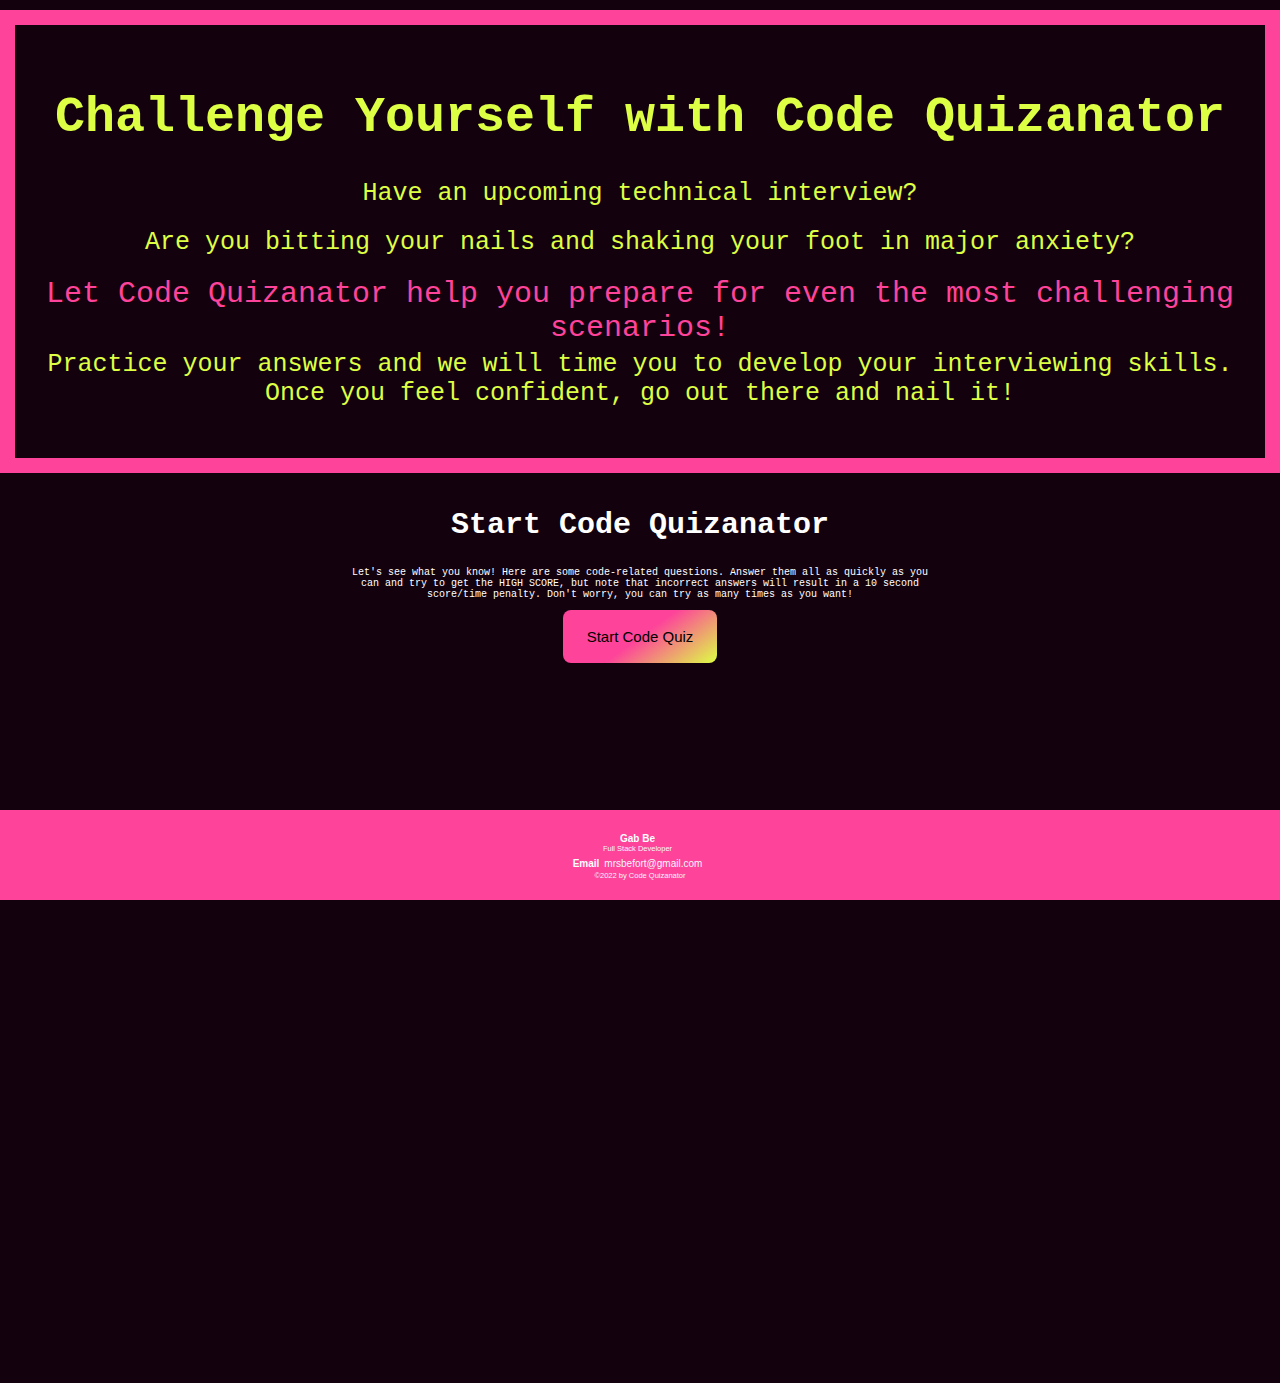
==== commit a8541727: "adding code to repository" ====
--- a/index.html
+++ b/index.html
@@ -11,7 +11,7 @@
 <!--Code Starts Here-->
 <body>
 <!--Beginning of Header-->    
-    <header class="hide">
+    <header id="header">
         <h1>Challenge Yourself with Code Quizanator</h1>
         <p>Have an upcoming technical interview?</p>
             <p>Are you bitting your nails and shaking your foot in major anxiety?</p>
@@ -23,25 +23,23 @@
 <!--Ending of Header-->
 
 <!--Start of Code Quiz-->
-<div class="scores"><a href="score.html">View Highscores</a></div>
-
-<div class="timer">Time: <span id="time">0</span></div>
-
 <div class="wrapper">
   <div id="start-screen" class="start">
     <h2>Start Code Quizanator</h2>
         <p>
           Let's see what you know! Here are some code-related questions. Answer them all as quickly as you can and try to get the HIGH SCORE, but note that incorrect answers will result in a 10 second score/time penalty. Don't worry, you can try as many times as you want!
         </p>
-        <button id="start">Start Code Quiz</button>
+        <button id="start"  class="start-button">Start Code Quiz</button>
       </div>
 
       <div id="questions" class="hide">
+        <div class="timer">Time: <span id="time">0</span></div>
         <h2 id="question-title"></h2>
         <div id="choices" class="choices"></div>
       </div>
 
       <div id="end-screen" class="hide">
+        <div class="scores"><a href="score.html">View Highscores</a></div>
         <h2>All done!</h2>
         <p>Your final score is <span id="final-score"></span>.</p>
         <p>
--- a/assets/css/style.css
+++ b/assets/css/style.css
@@ -65,14 +65,18 @@
   margin: 10px auto 0 auto;
   max-width: 600px;
   height: 100vh;
+  color: white;
 }
 
 #questions {
   padding-bottom: 500px;
 }
-
+.start-button {
+  margin: 0 auto;
+}
 .choices button {
   display: block;
+  margin: 0 auto;
 }
 
 .hide {
